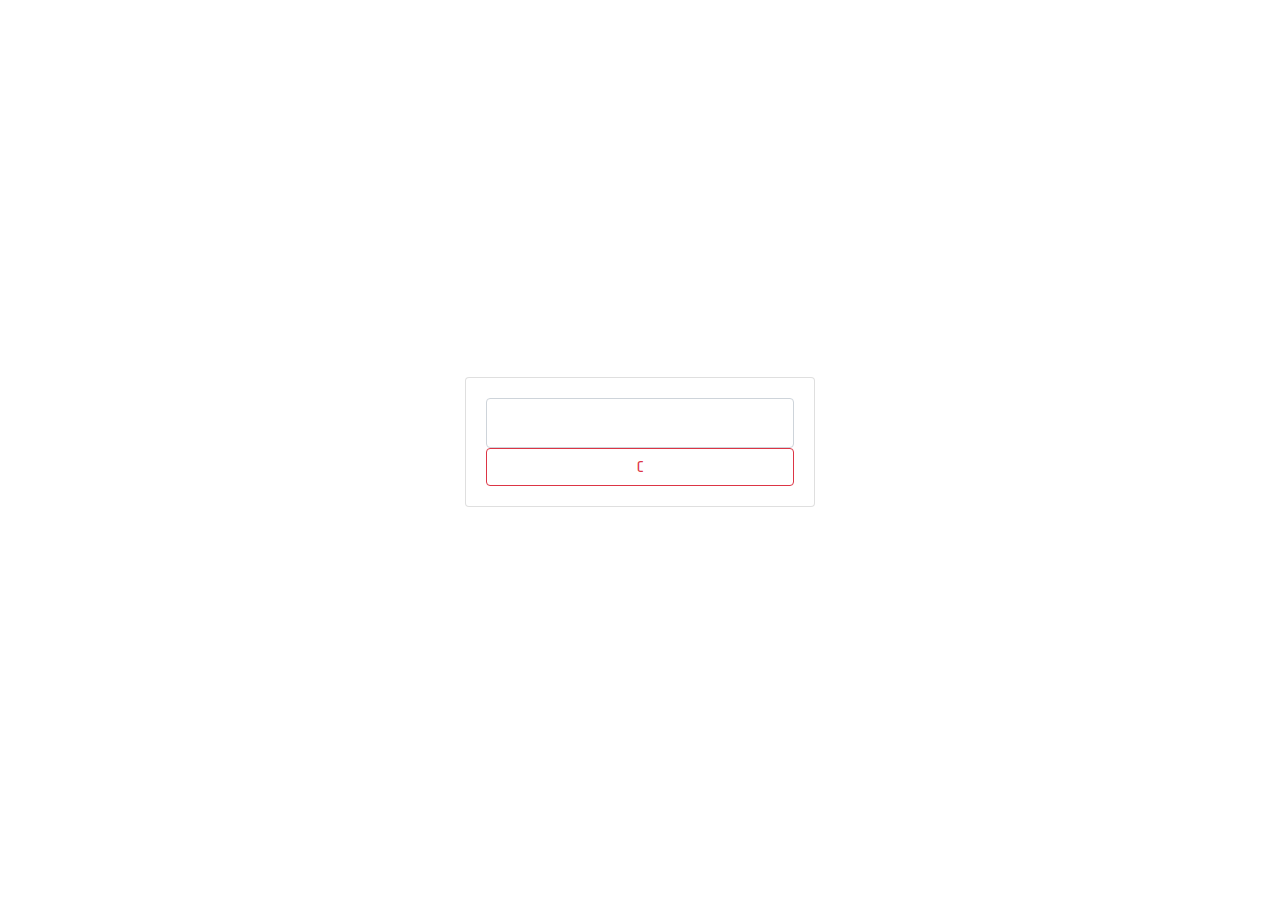
==== index.html @ ab7003fe "fork blank project" ====
<!DOCTYPE html>
<html lang="ru">
<head>
    <meta charset="UTF-8">
    <title>Калькулятор</title>
    <link rel="stylesheet" href="https://stackpath.bootstrapcdn.com/bootstrap/4.4.1/css/bootstrap.min.css"
          integrity="sha384-Vkoo8x4CGsO3+Hhxv8T/Q5PaXtkKtu6ug5TOeNV6gBiFeWPGFN9MuhOf23Q9Ifjh" crossorigin="anonymous">
    <link href="https://fonts.googleapis.com/css2?family=Share+Tech+Mono&display=swap" rel="stylesheet">
    <link rel="stylesheet" href="css/style.css" type="text/css"/>
</head>
<body>
<div class="container">
    <div class="row calc-row align-items-center">
        <div class="col col-md-4 offset-md-4">
            <div class="form-group">
                <div class="card" id="calc">
                    <div class="card-body">
                        <input class="form-control input-window" id="inputWindow" value="">
                        <div class="row no-gutters">
                            <div class="col">
                                <button class="btn btn-outline-danger form-control" id="btn_clr">C</button>
                            </div>
                        </div>
                    </div>
                </div>
            </div>
        </div>
    </div>
</div>
<script src="js/script.js"></script>
</body>
</html>
---- css/style.css ----
.calc-row {
    height: 100vh;
    font-family: 'Share Tech Mono', monospace;
}

.input-window {
    text-align: end;
    font-size: x-large;
}
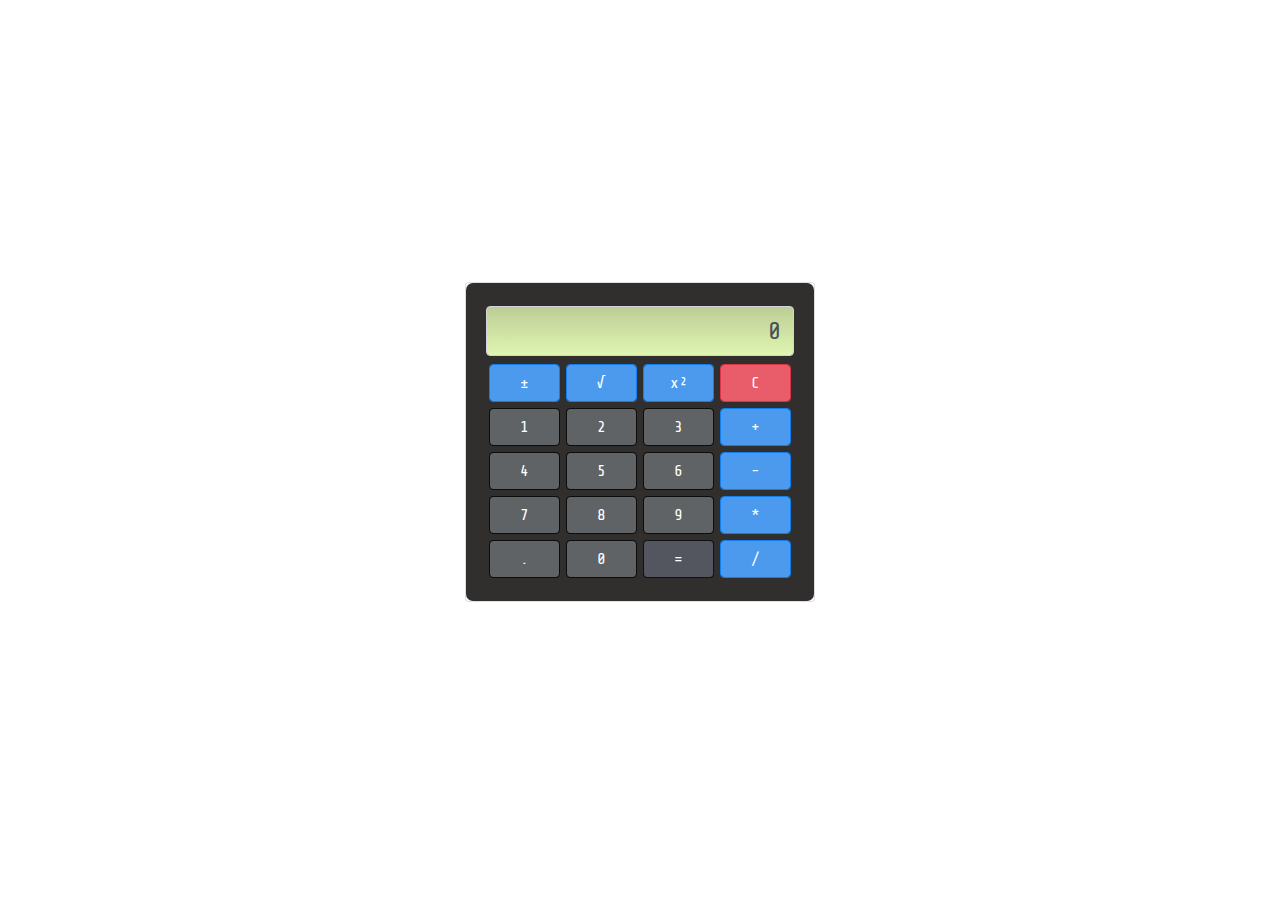
==== commit 9ab01d01: "Complete task" ====
--- a/index.html
+++ b/index.html
@@ -2,7 +2,8 @@
 <html lang="ru">
 <head>
     <meta charset="UTF-8">
-    <title>Калькулятор</title>
+    <meta name="viewport" content="width=device-width, initial-scale=1.0">
+    <title>Мой калькулятор</title>
     <link rel="stylesheet" href="https://stackpath.bootstrapcdn.com/bootstrap/4.4.1/css/bootstrap.min.css"
           integrity="sha384-Vkoo8x4CGsO3+Hhxv8T/Q5PaXtkKtu6ug5TOeNV6gBiFeWPGFN9MuhOf23Q9Ifjh" crossorigin="anonymous">
     <link href="https://fonts.googleapis.com/css2?family=Share+Tech+Mono&display=swap" rel="stylesheet">
@@ -11,16 +12,81 @@
 <body>
 <div class="container">
     <div class="row calc-row align-items-center">
-        <div class="col col-md-4 offset-md-4">
+         <div class="calc-col col-md-4 offset-md-4"> 
             <div class="form-group">
                 <div class="card" id="calc">
                     <div class="card-body">
-                        <input class="form-control input-window" id="inputWindow" value="">
+                        <input class="form-control input-window" id="inputWindow" value="0" >
                         <div class="row no-gutters">
+                            <div class="col">
+                                <button class="btn btn-outline-primary form-control oper" id="btn_unary">&#177;</button>
+                            </div>
+                            <div class="col">
+                                <button class="btn btn-outline-primary form-control oper" id="btn_sqRoot">&#8730;</button>
+                            </div>
+                            <div class="col">
+                                <button class="btn btn-outline-primary form-control oper" id="btn_power">x&sup2;</button>
+                            </div>
                             <div class="col">
                                 <button class="btn btn-outline-danger form-control" id="btn_clr">C</button>
                             </div>
                         </div>
+                        <div class="row no-gutters">
+                            <div class="col">
+                                <button class="btn .btn-outline-secondary form-control num-pan" id="btn_01">1</button>
+                            </div>
+                            <div class="col">
+                                <button class="btn .btn-outline-secondary form-control num-pan" id="btn_02">2</button>
+                            </div>
+                            <div class="col">
+                                <button class="btn .btn-outline-secondary form-control num-pan" id="btn_03">3</button>
+                            </div>
+                            <div class="col">
+                                <button class="btn btn-outline-primary form-control oper" id="btn_plus">+</button>
+                            </div>
+                        </div>
+                        <div class="row no-gutters">
+                            <div class="col">
+                                <button class="btn .btn-outline-secondary form-control num-pan" id="btn_04">4</button>
+                            </div>
+                            <div class="col">
+                                <button class="btn .btn-outline-secondary form-control num-pan" id="btn_05">5</button>
+                            </div>
+                            <div class="col">
+                                <button class="btn .btn-outline-secondary form-control num-pan" id="btn_06">6</button>
+                            </div>
+                            <div class="col">
+                                <button class="btn btn-outline-primary form-control oper" id="btn_minus">-</button>
+                            </div>
+                        </div>
+                        <div class="row no-gutters">
+                            <div class="col">
+                                <button class="btn .btn-outline-secondary form-control num-pan" id="btn_07">7</button>
+                            </div>
+                            <div class="col">
+                                <button class="btn .btn-outline-secondary form-control num-pan" id="btn_08">8</button>
+                            </div>
+                            <div class="col">
+                                <button class="btn .btn-outline-secondary form-control num-pan" id="btn_09">9</button>
+                            </div>
+                            <div class="col">
+                                <button class="btn btn-outline-primary form-control oper" id="btn_multiply">*</button>
+                            </div>
+                        </div>
+                        <div class="row no-gutters">                            
+                            <div class="col">
+                                <button class="btn .btn-outline-secondary form-control num-pan" id="btn_real">.</button>
+                            </div>
+                            <div class="col">
+                                <button class="btn .btn-outline-secondary form-control num-pan" id="btn_00">0</button>
+                            </div>
+                            <div class="col">
+                                <button class="btn .btn-outline-secondary form-control equal" id="btn_equal">=</button>
+                            </div>
+                            <div class="col">
+                                <button class="btn btn-outline-primary form-control oper" id="btn_divide">/</button>
+                            </div>
+                        </div> 
                     </div>
                 </div>
             </div>
--- a/css/style.css
+++ b/css/style.css
@@ -1,3 +1,14 @@
+.container{
+    width: auto;
+    min-width: 360px;
+}
+
+.card-body {
+    background-color: rgb(49, 46, 46);
+    box-shadow: 5px rgba(0, 0, 0, 0.2);
+    border-radius: 7px;
+}
+
 .calc-row {
     height: 100vh;
     font-family: 'Share Tech Mono', monospace;
@@ -6,4 +17,78 @@
 .input-window {
     text-align: end;
     font-size: x-large;
+    margin: 3px 0 5px;
+    background-image: linear-gradient(to bottom, #bccd95, #e0f5b1);
+    /* box-shadow: inset 0 0 0 1px rgb(0 0 0 / 10%), 0 0 0 1px rgb(255 255 255 / 8%);*/
+}
+
+.col {
+    margin: 3px;
+    cursor: pointer;
+    /*box-shadow: 5px rgba(0, 0, 0, 0.2);
+    */
+    
+}
+.btn-outline-danger {
+    background-color: #e95c6a;
+    color: white;
+    /*border: 1px solid rgba(216, 6, 6, 0.8);*/
+    box-shadow: 5px rgba(0, 0, 0, 0.2);
+}
+
+.btn-outline-danger:focus {
+    background-color: #ca6f78;
+    color: white;
+}
+
+.num-pan {
+    background-color: #606366;
+    color: white;
+    border: 1px solid #0c0c0c;
+    box-shadow: 5px rgba(0, 0, 0, 0.2);
+    
+}
+
+.num-pan:hover {
+    background-color: #494a4d;
+    border: 1px solid #0c0c0c;
+    color: white;
+}
+
+.num-pan:focus {
+    background-color: #808488;
+    border: 1px solid #0c0c0c;
+    color: white;
+}
+
+.oper {
+    background-color: #4c9aee;
+    color: white;
+    border: 1px solid #117ef1;;
+    box-shadow: 5px rgba(0, 0, 0, 0.2);
+}
+
+
+.oper:focus {
+    background-color: #4c9aee93;
+    border: 1px solid #117ef1;;
+    color: white;
+}
+
+.equal {
+    background-color: #626774b4;
+    border: 1px solid #0c0c0cd3;
+    color: white;
+    /*border: 1px solid rgba(15, 47, 231, 0.8);*/
+    box-shadow: 5px rgba(0, 0, 0, 0.2);
+}
+.equal:hover {
+    background-color: #44454bb4;
+    border: 1px solid #0c0c0cd3;
+    color: white;
+}
+.equal:focus {
+    background-color: #5d606bb4;
+    border: 1px solid #0c0c0cd3;
+    color: white;
 }